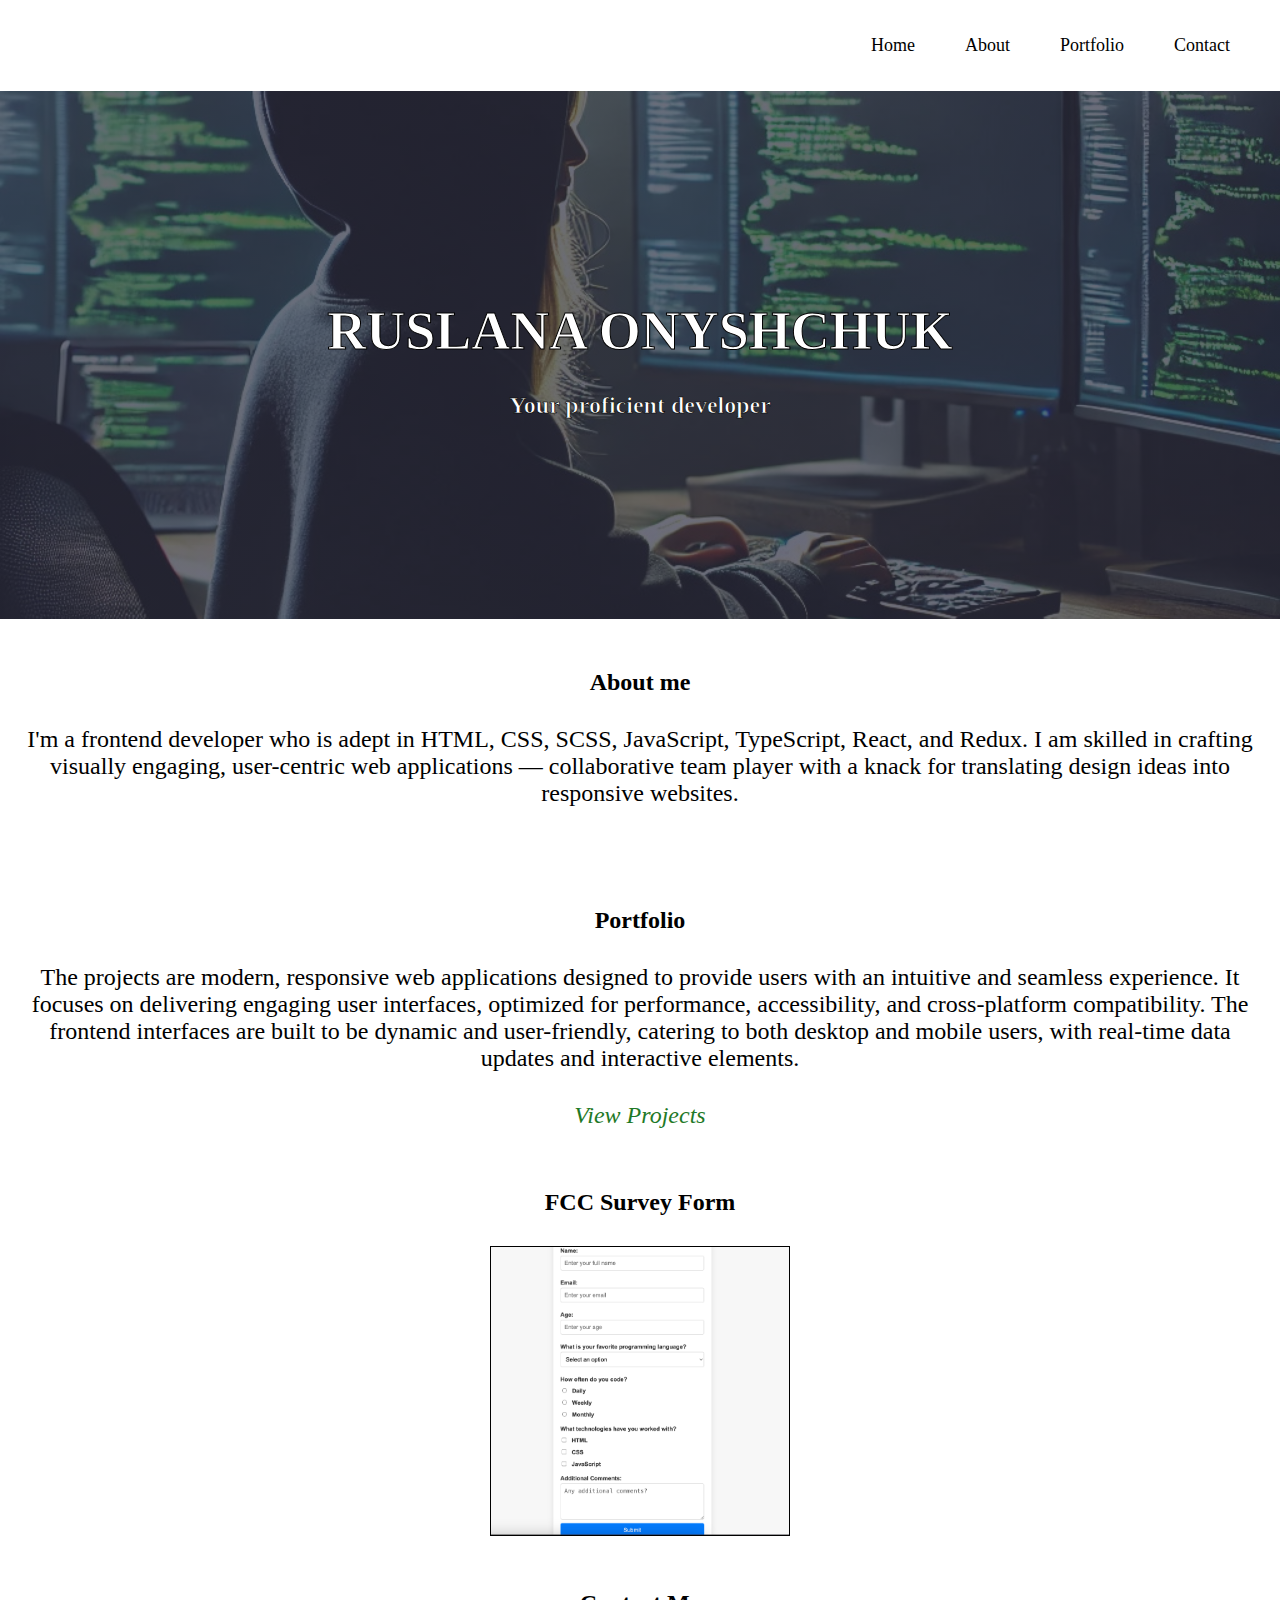
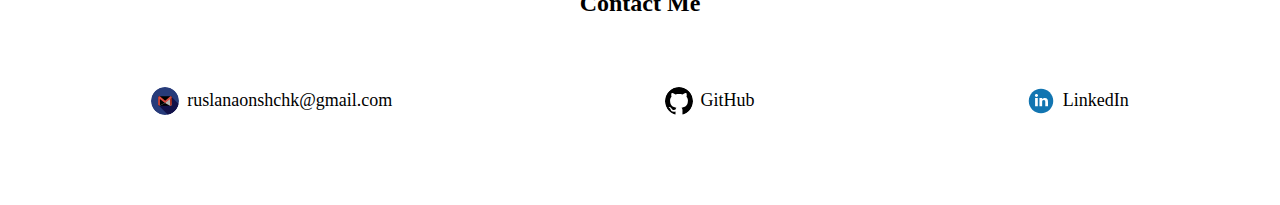
==== portfolio page/index.html @ 39dbd2e9 "rename folder" ====
<!DOCTYPE html>
<html lang="en">
  <head>
    <meta charset="UTF-8" />
    <meta name="viewport" content="width=device-width, initial-scale=1.0" />
    <title>Ruslana's Portfolio</title>
    <link rel="stylesheet" href="./styles.css" />
  </head>
  <body>
    <!-- Navigation -->
    <nav class="navigation">
      <ul class="list">
        <li class="list-item">
          <a href="#home" class="list-link">Home</a>
        </li>
        <li class="list-item">
          <a href="#about" class="list-link">About</a>
        </li>
        <li class="list-item">
          <a href="#portfolio" class="list-link">Portfolio</a>
        </li>
        <li class="list-item">
          <a href="#contact" class="list-link">Contact</a>
        </li>
      </ul>
    </nav>

    <!-- Header -->
    <header class="header">
      <h1 class="name">Ruslana Onyshchuk</h1>
      <p class="description">Your proficient developer</p>
    </header>

    <!-- About Section -->
    <div class="container">
      <section id="about" class="about-section">
        <h2 class="about-me">About me</h2>
        <p class="description-me">
          I'm a frontend developer who is adept in HTML, CSS, SCSS, JavaScript,
          TypeScript, React, and Redux. I am skilled in crafting visually
          engaging, user-centric web applications — collaborative team player
          with a knack for translating design ideas into responsive websites.
        </p>
      </section>

      <!-- Portfolio Section -->
      <section id="portfolio" class="portfolio-section">
        <h2 class="portfolio-header">Portfolio</h2>
        <p class="portfolio-description">
          The projects are modern, responsive web applications designed to
          provide users with an intuitive and seamless experience. It focuses on
          delivering engaging user interfaces, optimized for performance,
          accessibility, and cross-platform compatibility. The frontend
          interfaces are built to be dynamic and user-friendly, catering to both
          desktop and mobile users, with real-time data updates and interactive
          elements.
        </p>
        <div class="link-conteiner">
          <a
            href="https://github.com/Ruslaana?tab=repositories"
            target="_blank"
            class="list-link projects"
          >
            View Projects</a
          >
        </div>
      </section>

      <!-- FCC Survey Form -->
      <div class="clicable-img-conteiner">
        <section class="fcc-survey-form">
          <h2 class="text-form">FCC Survey Form</h2>
          <a
            href="https://www.freecodecamp.org/learn/2022/responsive-web-design/build-a-survey-form-project/build-a-survey-form"
            class="clickable-image"
            target="_blank"
            title="Go to FCC Form"
          >
            <img src="./img/fccform.png" alt="FCC Survey Form " />
          </a>
        </section>
      </div>

      <!-- Contact Section -->
      <section id="contact" class="contact-section">
        <h2 class="contact-header">Contact Me</h2>
        <div class="contact-container">
          <a href="mailto:ruslanaonshchk@gmail.com" class="list-link mail">
            <svg class="icons">
              <use href="./svg/icons.svg#gmail"></use>
            </svg>
            ruslanaonshchk@gmail.com
          </a>
          <a
            href="https://github.com/Ruslaana?tab=repositories"
            target="_blank"
            class="list-link github"
          >
            <svg class="icons">
              <use href="./svg/icons.svg#github"></use>
            </svg>
            GitHub
          </a>
          <a
            href="https://www.linkedin.com/in/ruslana-onyshchuk-527872267/"
            target="_blank"
            class="list-link linkedin"
          >
            <svg class="icons">
              <use href="./svg/icons.svg#linkedin"></use>
            </svg>
            LinkedIn
          </a>
        </div>
      </section>
    </div>
  </body>
</html>
---- portfolio page/styles.css ----
* {
  margin: 0;
  padding: 0;
  box-sizing: border-box;
}

.navigation {
  text-align: center;
}

.list {
  padding: 15px 0;
  list-style: none;
  display: flex;
  justify-content: center;
  align-items: center;
  gap: 40px;
}

.list-item {
  margin: 10px 0;
}

.list-link {
  color: #000;
  text-decoration: none;
  font-weight: 500;
  font-size: 18px;
}

.list-link:hover {
  cursor: pointer;
  color: #1f7927;
  transition: color 0.3s ease;
}

.container {
  width: 100%;
  padding: 0 15px;
  margin: 0 auto;
}

.header {
  margin: 0 auto;
  max-width: 100%;
  padding: 100px 0;
  color: white;
  background-image: linear-gradient(
      rgba(46, 47, 66, 0.7),
      rgba(46, 47, 66, 0.7)
    ),
    url(./img/code-girl.jpg);
  background-repeat: no-repeat;
  background-position: center;
  background-size: cover;
}

.name {
  font-size: 36px;
  font-weight: 600;
  text-transform: uppercase;
  text-align: center;
  line-height: 1.5;
  margin-bottom: 10px;
  -webkit-text-stroke: 1px black;
}

.description {
  font-weight: 600;
  font-size: 18px;
  text-align: center;
  -webkit-text-stroke: 0.7px black;
}

.description-me,
.portfolio-description {
  font-size: 18px;
  text-align: center;
}

.about-section,
.portfolio-section,
.contact-section {
  padding: 30px 0;
}

.about-me,
.portfolio-header,
.contact-header {
  text-align: center;
  margin-bottom: 20px;
}

.projects {
  margin-top: 20px;
  font-style: italic;
  font-size: 18px;
  color: #1f7927;
}

.link-conteiner {
  display: flex;
  justify-content: center;
  align-items: center;
  margin-top: 20px;
}

.clicable-img-conteiner {
  display: flex;
  justify-content: center;
  align-items: center;
}

.text-form {
  text-align: center;
  padding-bottom: 30px;
}

.clickable-image img {
  width: 300px;
  height: auto;
  cursor: pointer;
  border: 0.5px solid #000;
}

.contact-container {
  display: flex;
  flex-direction: column;
  align-items: center;
  padding: 30px 0;
}

.list-link {
  display: flex;
  align-items: center;
  margin: 10px 0;
}

.icons {
  margin-right: 8px;
  width: 24px;
  height: 24px;
  border-radius: 50%;
  background-color: #fff;
}

@media (min-width: 600px) {
  .list {
    flex-direction: row;
    justify-content: flex-end;
    margin-right: 50px;
    gap: 50px;
  }

  .header {
    padding: 200px 0;
  }

  .name {
    font-size: 54px;
    margin-bottom: 20px;
  }

  .description {
    font-size: 24px;
  }

  .description-me,
  .portfolio-description {
    font-size: 24px;
  }

  .about-section,
  .portfolio-section,
  .contact-section {
    padding: 50px 0;
  }

  .about-me,
  .portfolio-header,
  .contact-header {
    margin-bottom: 30px;
  }

  .projects {
    font-size: 24px;
  }

  .contact-container {
    flex-direction: row;
    justify-content: space-around;
    padding: 30px 0;
  }

  .icons {
    width: 28px;
    height: 28px;
  }
}
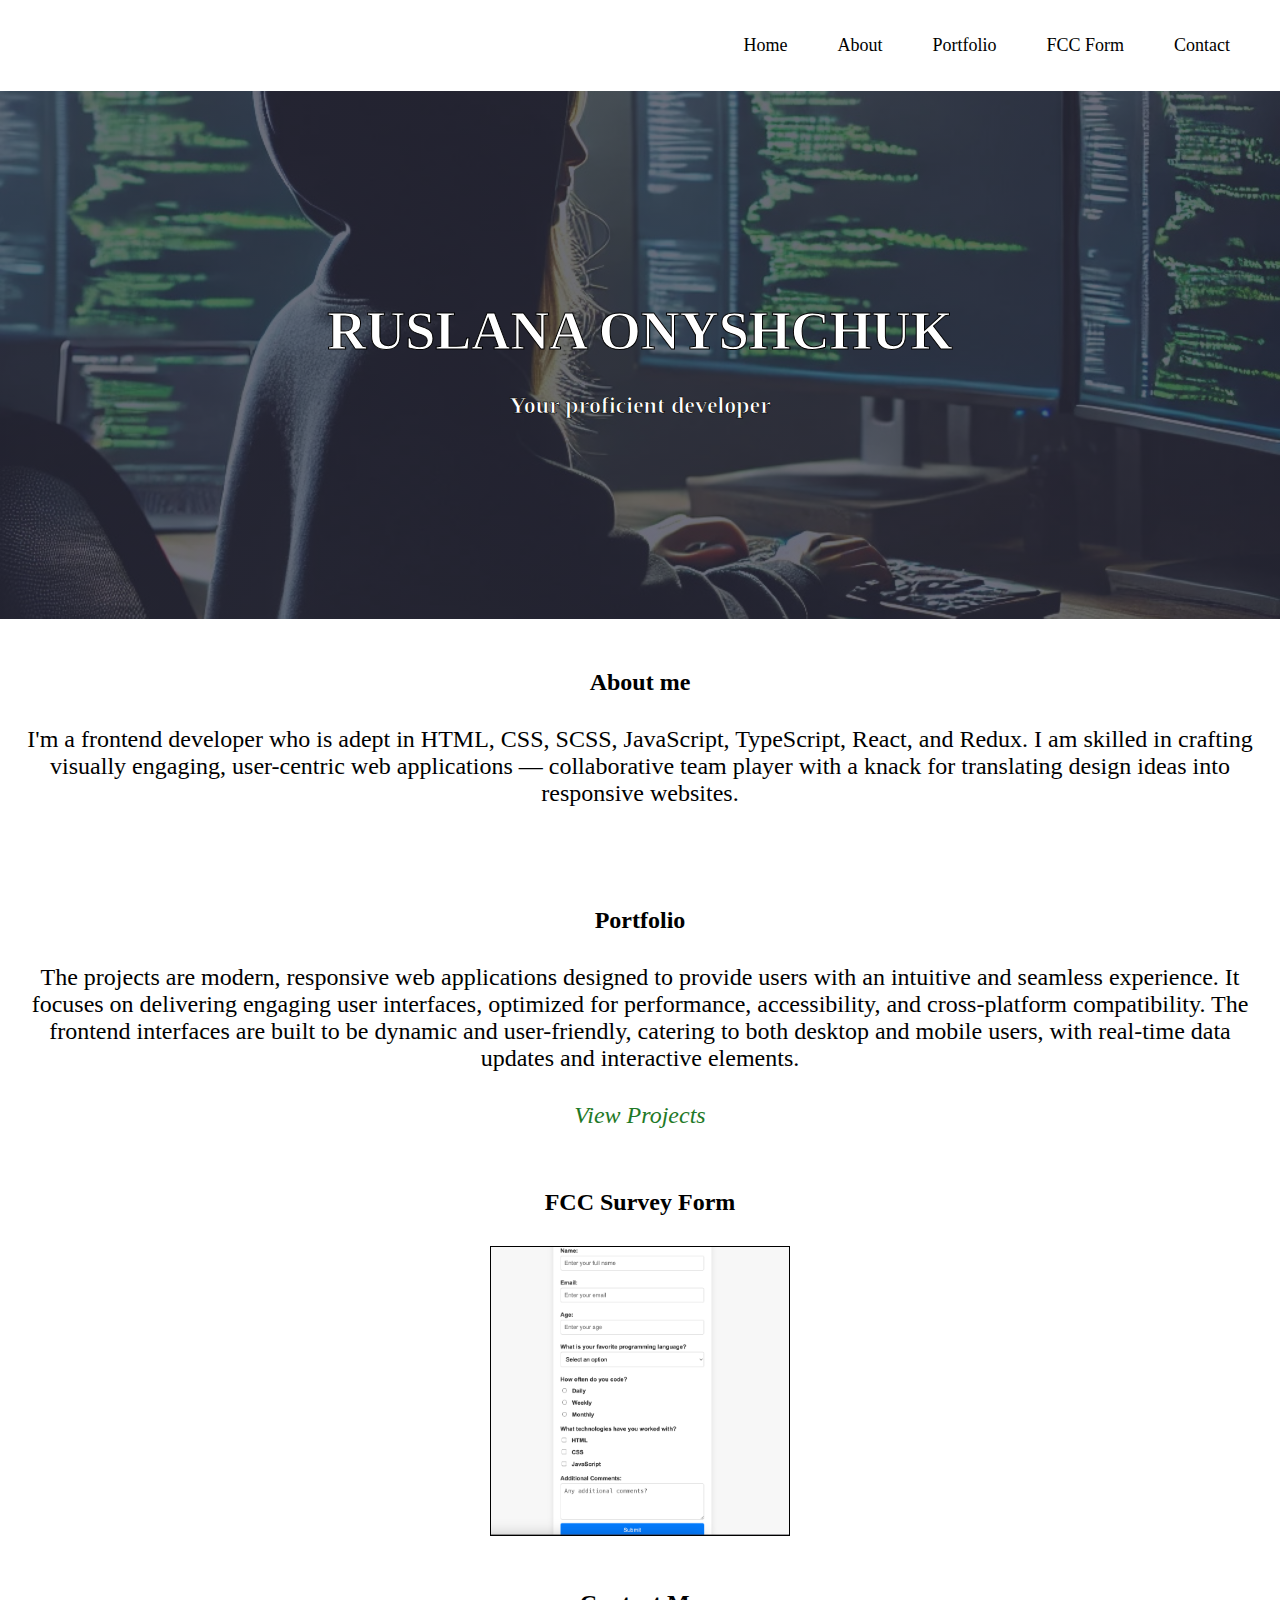
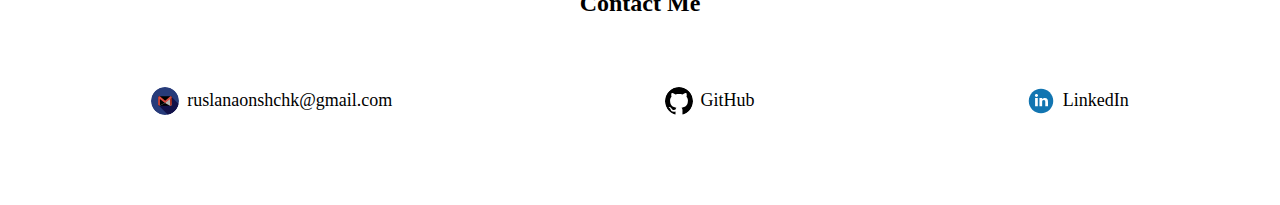
==== commit fe4ffaf4: "add fcc form nav" ====
--- a/portfolio page/index.html
+++ b/portfolio page/index.html
@@ -18,6 +18,9 @@
         </li>
         <li class="list-item">
           <a href="#portfolio" class="list-link">Portfolio</a>
+        </li>
+        <li class="list-item">
+          <a href="#fccform" class="list-link">FCC Form</a>
         </li>
         <li class="list-item">
           <a href="#contact" class="list-link">Contact</a>
@@ -68,7 +71,7 @@
 
       <!-- FCC Survey Form -->
       <div class="clicable-img-conteiner">
-        <section class="fcc-survey-form">
+        <section id="fccform" class="fcc-survey-form">
           <h2 class="text-form">FCC Survey Form</h2>
           <a
             href="https://www.freecodecamp.org/learn/2022/responsive-web-design/build-a-survey-form-project/build-a-survey-form"
